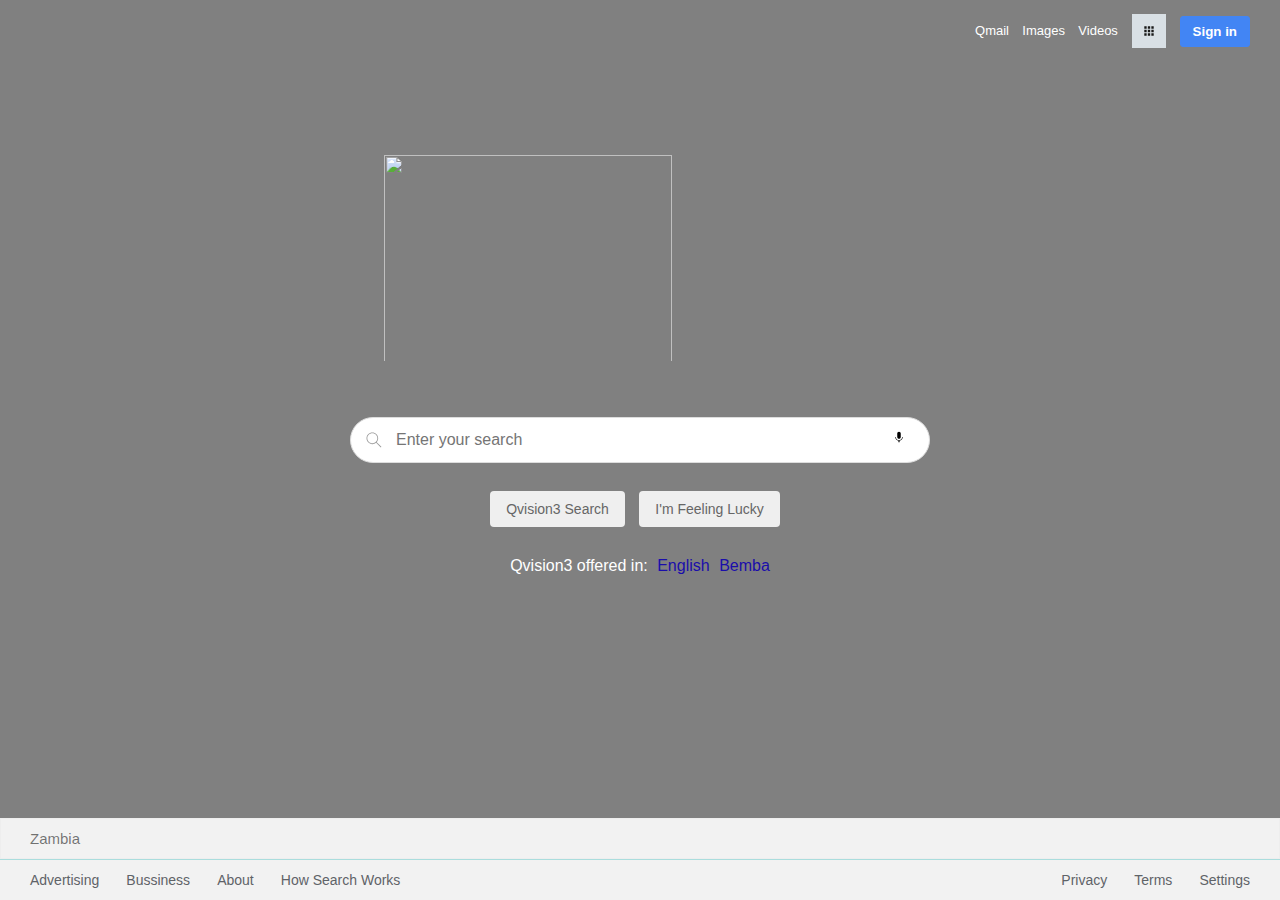
==== index.html @ 602149ab "Add files via upload" ====
<!DOCTYPE html>
<html>
    <head>
        <script src="search/a.js"></script> <script src="search/a.js"></script>
        <link rel="preconnect" href="https://fonts.googleapis.com">
        <link rel="preconnect" href="https://fonts.gstatic.com" crossorigin>
        <link href="https://fonts.googleapis.com/css2?family=Roboto:wght@400;500;700&display=swap" rel="stylesheet">
        <link rel="icon" href="Qv1.ico">
        <link rel="stylesheet"  href="styles/style.css">
        <title> Qvision3</title>
    </head>
        <body>
        <nav class="nav">
            <a href="#">Qmail</a>
            <a href="#">Images</a>
            <a href="video.html">Videos</a>
            <img class="menu" src="icons/menu.svg">
            <button onclick="next_page()">Sign in</button>
        </nav>
        <section class="section-1">
           <a href="index.h" > <img src="icons/logo1.png" class="logo"></a>
               
                <div class="s-box">
                    <img src="icons/search.svg" class="search-icon">
                    <input type="text" class="s-input" id="search-term" placeholder="Enter your search ">
                    <img src="icons/voice-search-icon.svg" class="vs-icon">
                  
                    <input type="button" onclick="searchQvision3()"  class="s-btn"  value="Qvision3 Search">
                    <input type="submit" class="s-btn" value="I'm Feeling Lucky">
                </div>
                
               

                <div class="lang">
                    Qvision3 offered in:
                    <a href="#">English</a>
                    <a href="#">Bemba</a>
                </div>
        </section>
        <footer>

            <h4> Zambia</h4>
            <div class="links" >
                <div class="link-1">
                    <a href="#">Advertising</a>
                    <a href="#">Bussiness</a>
                    <a href="#">About</a>
                    <a href="#">How Search Works</a>

                
                
                </div>

                <div class="link-2">
                    <a href="#">Privacy</a>
                    <a href="#">Terms</a>
                    <a href="#">Settings</a>
                
                </div>
            </div>
        </footer>
        
        </body>

</html>
---- styles/style.css ----
*{
    padding: 0;
    margin: 0;
    box-sizing: border-box;
    text-decoration: none;
    font-family: arial, sans-serif;
}
body{
    display:flex;
    flex-direction: column;
    min-height: 100vh;
   background-color: gray;
   

}
nav{
    display: flex;
    align-items: center;
    justify-content: flex-end;
    margin-right: 30px;
    margin-top: 14px;
   
}
nav a{

    font-size: 13px;
    display: inline-block;
    line-height: 24px;
    font-weight: 400;
    color: white;
    cursor: pointer;
    padding: 5px 6.7px;
    border-radius: 5%;
    border-color: #1a0dab;
   
}
nav img {
    width: 34px;
    padding: 5px;
    margin: auto 7px;
    cursor: pointer;
  
}
nav a :hover{

    text-decoration: underline;
    opacity: .85;
}
nav img{
    opacity: .8;
}
nav button{

    border: 1px solid #4285f4;
    font-weight: bold;
    outline: none;
    background: #4285f4;
    color:#fff;
    padding: 7px 12px;
    border-radius: 3px;
    margin-left: 7px;
    cursor: pointer;
}
.section-1{

    flex:1;
}
.section-1 .logo{

    display: block;
    margin: 0px auto;
    margin-top: 107px;

}
.s-box{
    width: 580px;
    margin: 0px auto;
    position: relative;
    margin-top: -8px;
    text-align: center;
}
.s-box .s-input{

    display: block;
    border: 1px solid #ddd;
    color: rgba(0,0,0, 0.87);
    font-size: 16px;
    padding: 13px;
    padding-left: 45px;
    border-radius: 25px;
    width: 100%;
    transition: box-shadow 100ms;
    outline: none;

}
.s-box .s-input :hover{
 border: 1px solid #fff;
 box-shadow: 0 0 0 2px rgba(0,0,0, 0.05),
             0 0 0 2px rgba(0,0,0, 0.05) 
             0 0 0 3px rgba(0,0,0, 0.05) 
             0 0 0 4px rgba(0,0,0, 0.05) 
             0 0 0 5px rgba(0,0,0, 0.05) 
             0 0 0 4px rgba(0,0,0, 0.05)
             0 0 0 5px rgba(0,0,0, 0.05);

}
.s-box .search-icon {

    width: 20px;
    opacity: .4;
    position: absolute;
    top: 13px;
    left: 14px;

}
.s-box .vs-icon{

    width: 14px;
    opacity: 0.4px;
    position: absolute;
    top: 13px;
    right: 24px;
}
.s-btn{

    border: 9px 15px;
    padding: 9px 15px;
    color: #666;
    font-size: 14px;
    border-radius: 4px;
    display: inline-block;
    margin-right: 10px;
    margin-top: 28px;
    outline: none;
    cursor: pointer;
    border:1px solid transparent;
    transition: border-color 100ms;

}
.s-box .s-btn:hover {

    border:1px solid #aaa ;
    border-radius: 5px;
    background-color: #666;
    color: rgb(154, 194, 231);
}
.lang {

    margin-top: 30px;
    text-align: center;
    font: size 13px;
    color:white;
}
.lang a {
    margin-left: 5px;
    color: #1a0dab;

}
.lang a:hover{

    text-decoration: underline;
}
footer{
 margin-top: 40px;
    background: #f2f2f2;
    
}
footer h4 {
    color: rgba(0,0,0,0.54);
    font-size: 15px;
    line-height: 39.5px;
    font-weight: 400;
    padding-left: 29px;
    border: 1px solid #eee;

}
footer a{
    color: #5f6368;
    display: inline-block;
    padding: 12px 11.3px;
    font-size: 14px;
}
footer a:hover{
    text-decoration: underline;

}
.links{
    border-top: 1px solid #add;
    display: flex;
}
.link-1{
    padding-left: 18.7px;
    flex: 1;
}
.link-2{
    padding-right: 18.7px;
     
}
#q-result{
    display: flex;
    align-items: center;
    justify-content: center;
    background: black;
}
.s-result{
    
    
    position: relative;
     display: block;

    margin: 0px auto;

    margin-top: 107px;
    align-items: center;
    justify-content: center;

align-items: center;
justify-content: center;
}
.d1{
    display: flex;
    align-content: center;
    justify-content: center;
}
.log-name{
   background-color: #666;
    width: fit-content;
    height: fit-content;
}
.logo{
    width: 50%;
    height: 30vh;
   padding-bottom: 5%;
   padding-left: 5%;
}
.menu{
    background-color: aliceblue;
}
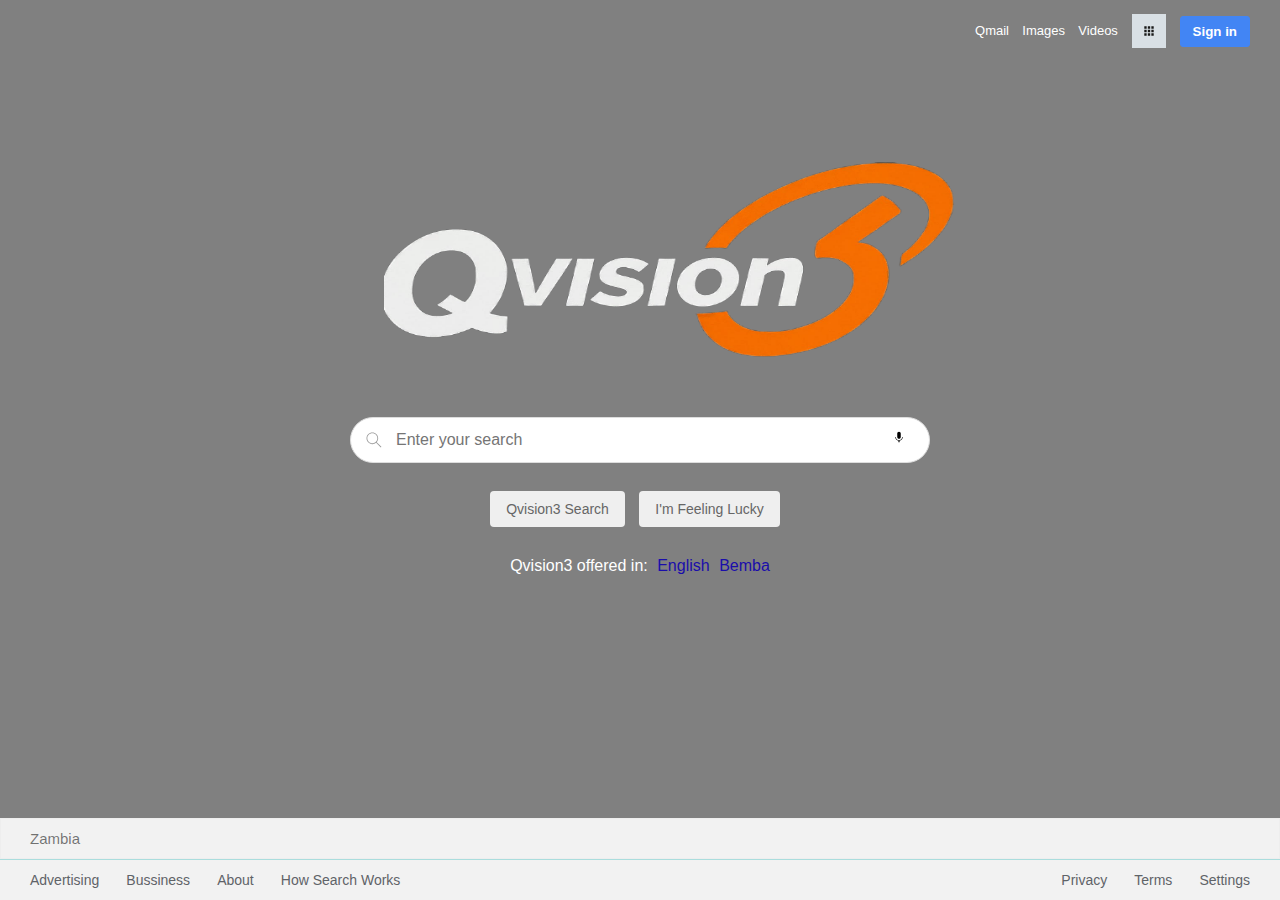
==== commit f9e74e28: "Update index.html" ====
--- a/index.html
+++ b/index.html
@@ -1,7 +1,7 @@
 <!DOCTYPE html>
 <html>
     <head>
-        <script src="search/a.js"></script> <script src="search/a.js"></script>
+        <script src="a.js"></script> <script src="search/a.js"></script>
         <link rel="preconnect" href="https://fonts.googleapis.com">
         <link rel="preconnect" href="https://fonts.gstatic.com" crossorigin>
         <link href="https://fonts.googleapis.com/css2?family=Roboto:wght@400;500;700&display=swap" rel="stylesheet">
@@ -18,7 +18,7 @@
             <button onclick="next_page()">Sign in</button>
         </nav>
         <section class="section-1">
-           <a href="index.h" > <img src="icons/logo1.png" class="logo"></a>
+            <img src="icons/logo1.png" class="logo">
                
                 <div class="s-box">
                     <img src="icons/search.svg" class="search-icon">
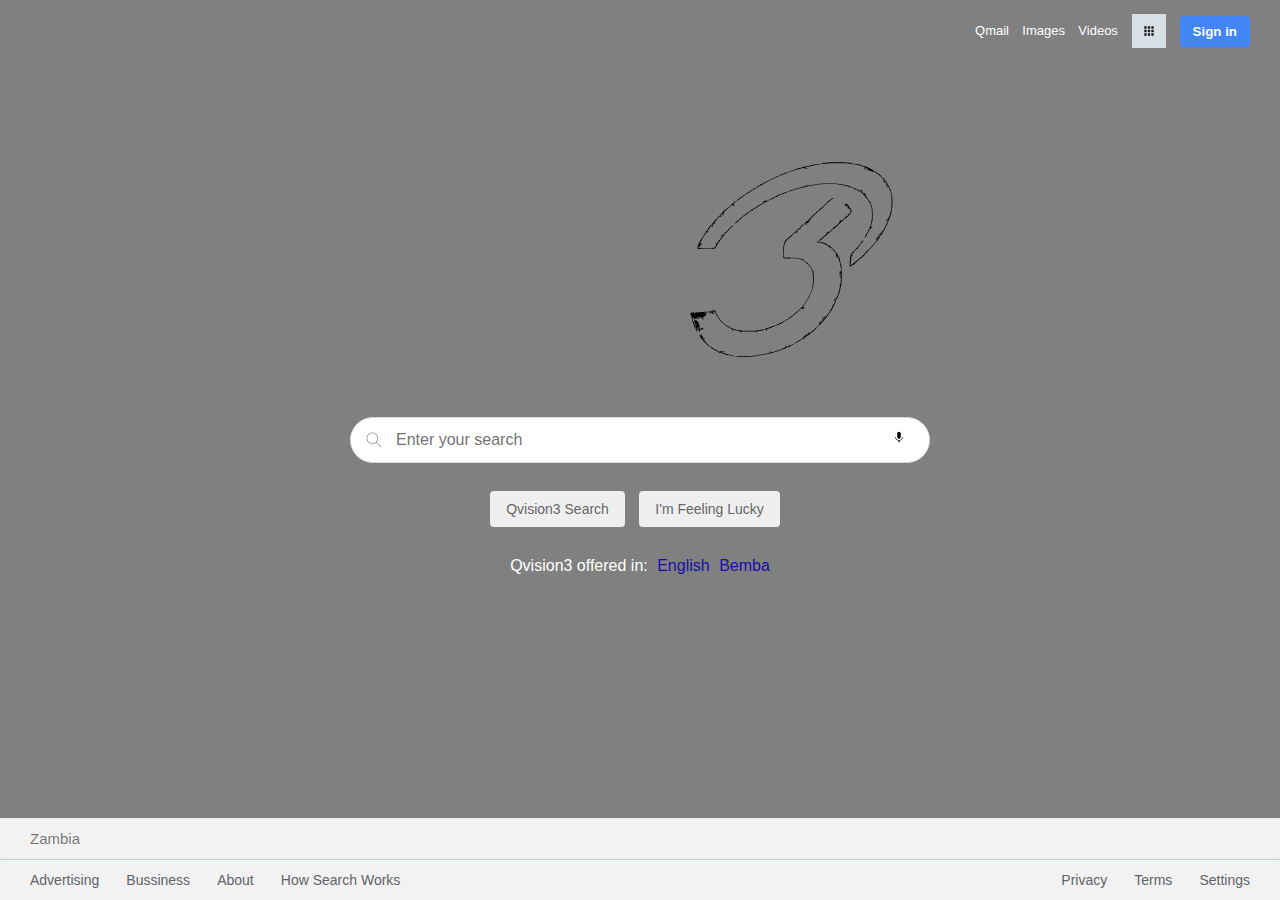
==== commit fe83c12e: "Update index.html" ====
--- a/index.html
+++ b/index.html
@@ -18,7 +18,7 @@
             <button onclick="next_page()">Sign in</button>
         </nav>
         <section class="section-1">
-            <img src="icons/logo1.png" class="logo">
+            <img src="icons/logo1.svg" class="logo">
                
                 <div class="s-box">
                     <img src="icons/search.svg" class="search-icon">
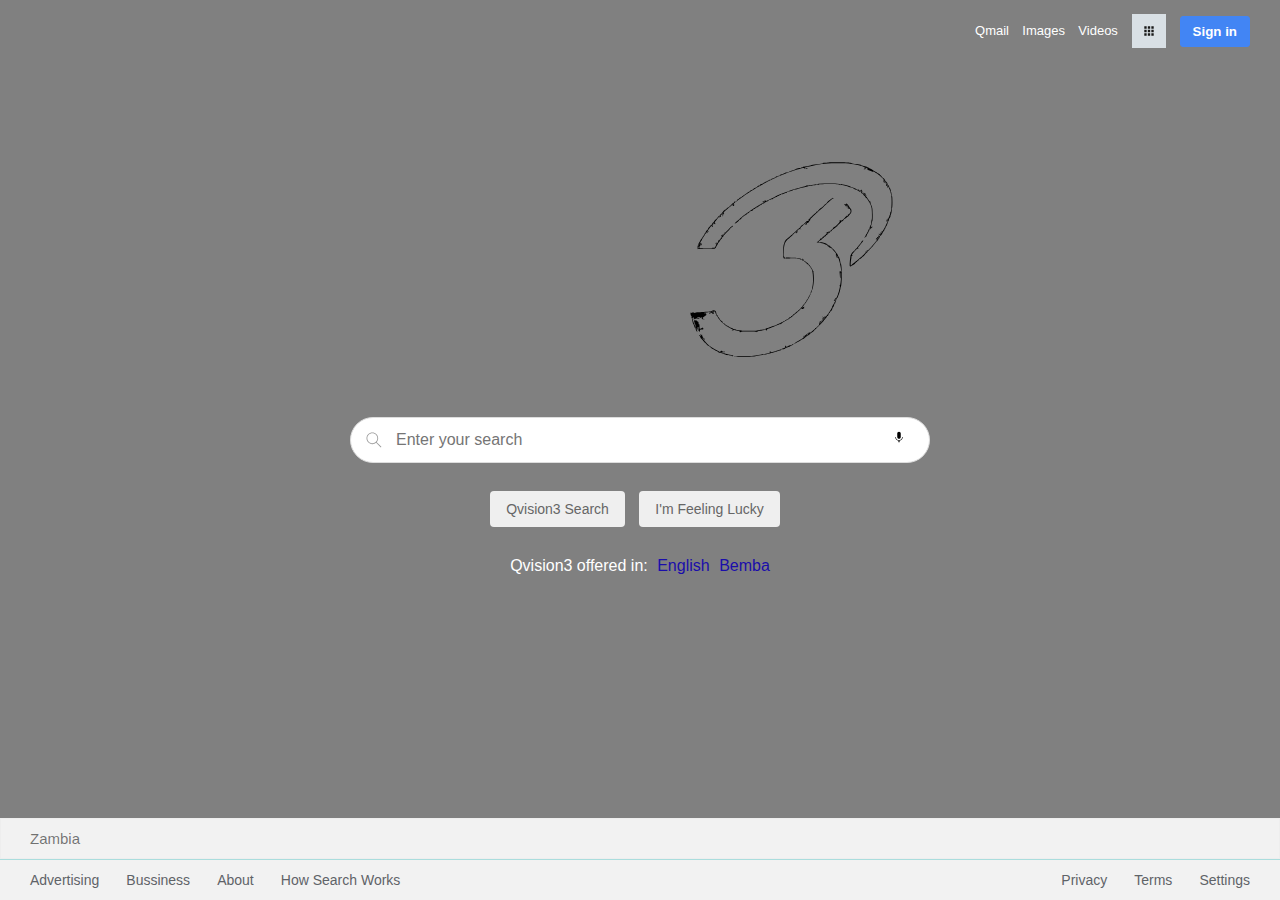
==== commit 00779c4d: "Update index.html" ====
--- a/index.html
+++ b/index.html
@@ -43,7 +43,7 @@
             <div class="links" >
                 <div class="link-1">
                     <a href="#">Advertising</a>
-                    <a href="#">Bussiness</a>
+                    <a href="bussines.html">Bussiness</a>
                     <a href="#">About</a>
                     <a href="#">How Search Works</a>
 
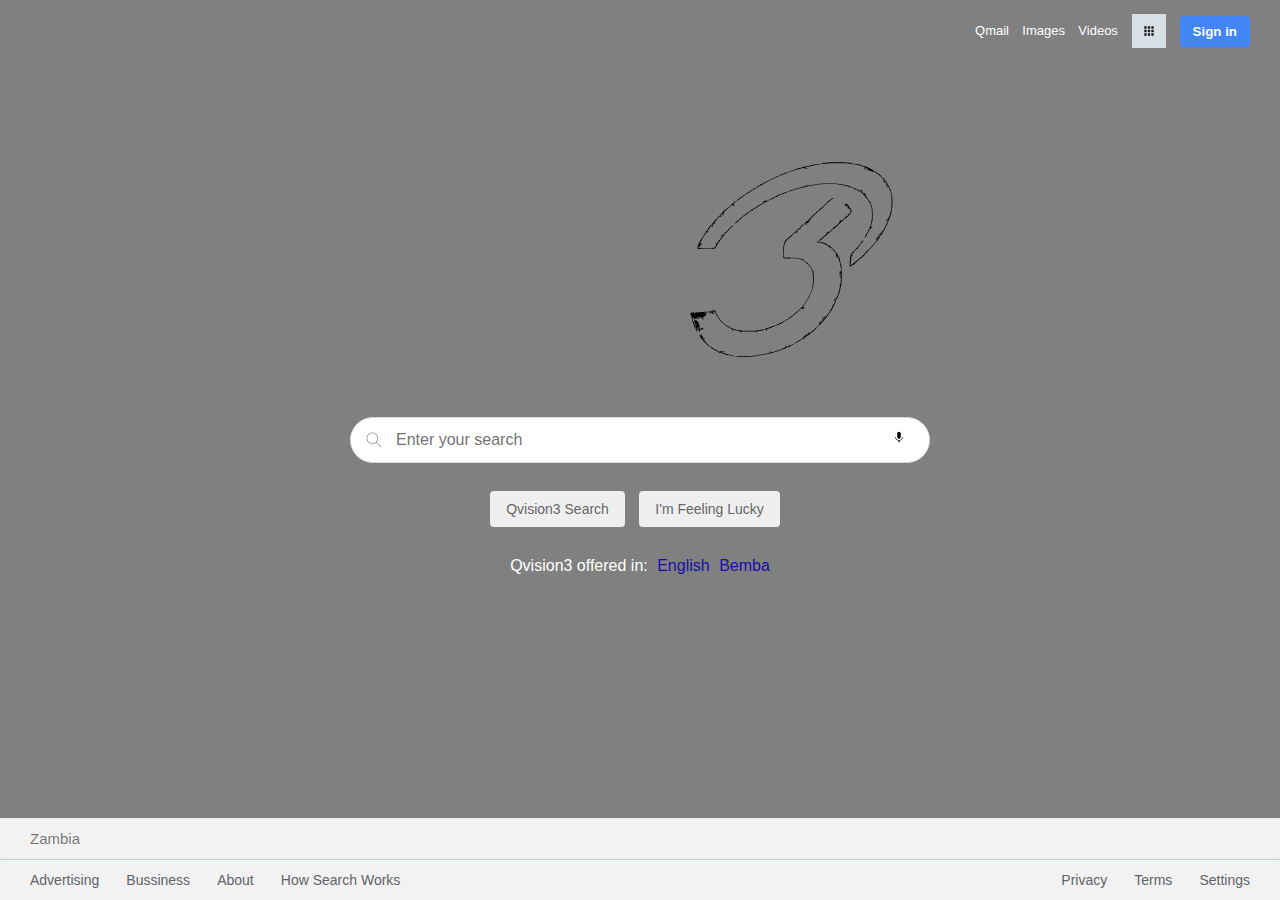
==== commit 0dce0b42: "Update index.html" ====
--- a/index.html
+++ b/index.html
@@ -43,7 +43,7 @@
             <div class="links" >
                 <div class="link-1">
                     <a href="#">Advertising</a>
-                    <a href="bussines.html">Bussiness</a>
+                    <a href="q3/bussines.html">Bussiness</a>
                     <a href="#">About</a>
                     <a href="#">How Search Works</a>
 
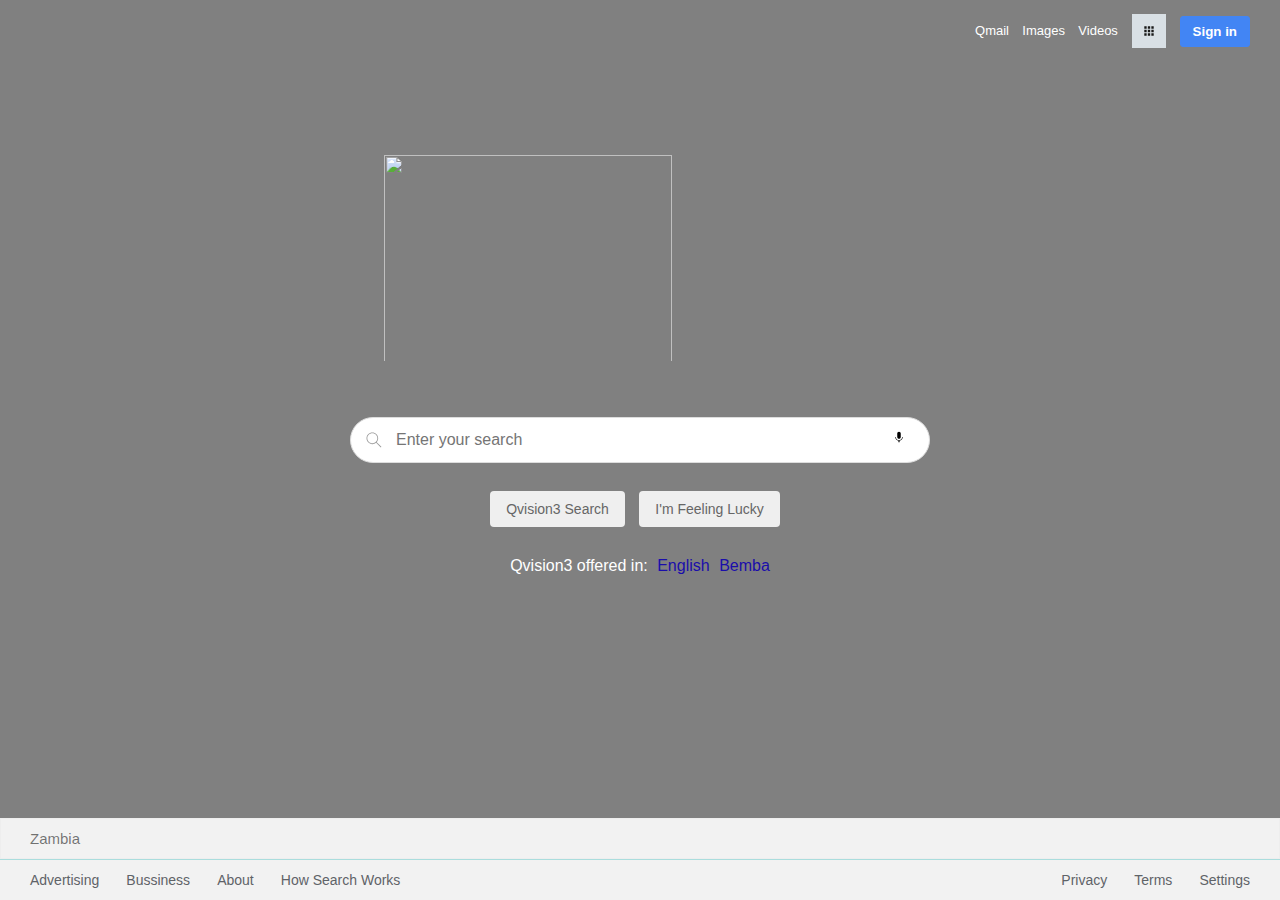
==== commit ebe99530: "Update index.html" ====
--- a/index.html
+++ b/index.html
@@ -18,7 +18,7 @@
             <button onclick="next_page()">Sign in</button>
         </nav>
         <section class="section-1">
-            <img src="icons/logo1.svg" class="logo">
+            <img src="icons/logo/logo (12).svg" class="logo">
                
                 <div class="s-box">
                     <img src="icons/search.svg" class="search-icon">
@@ -43,8 +43,8 @@
             <div class="links" >
                 <div class="link-1">
                     <a href="#">Advertising</a>
-                    <a href="q3/bussines.html">Bussiness</a>
-                    <a href="#">About</a>
+                    <a href="bussines.html">Bussiness</a>
+                    <a href="about.html">About</a>
                     <a href="#">How Search Works</a>
 
                 
